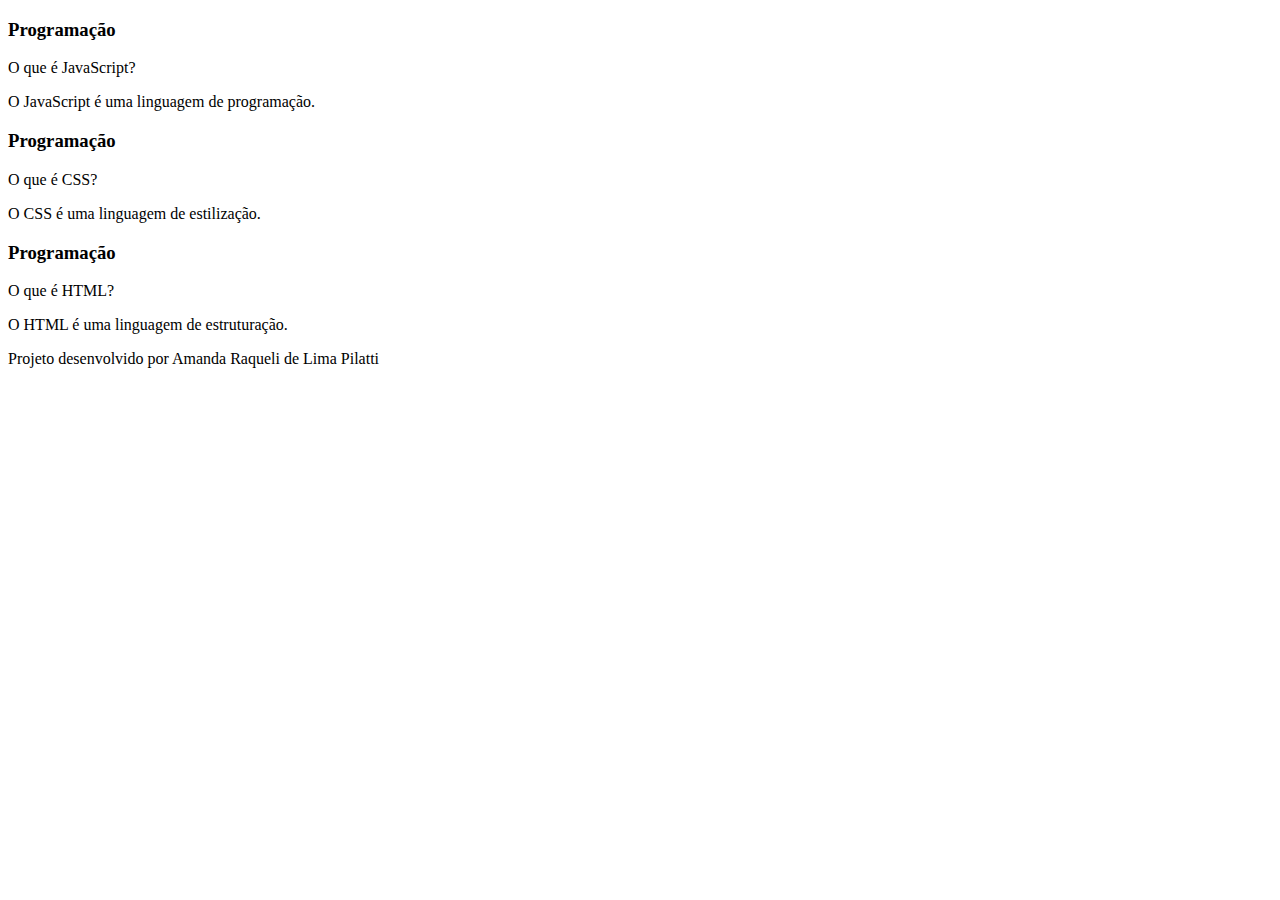
==== index.html @ cbdeaa03 "Add files via upload" ====
<!DOCTYPE html>
<html lang="pt-br">

<head>
    <meta charset="UTF-8">
    <meta name="viewport" content="width=device-width, initial-scale=1.0">
    <title>Flashcards</title>
</head>

<body>
    <main>
        <section id="container">

            <article class="cartao">
                <div class="cartao__conteudo">
                    <h3>Programação</h3>
                    <div class="cartao__conteudo__pergunta">
                        <p>O que é JavaScript?</p>
                    </div>
                    <div class="cartao__conteudo__resposta">
                        <p>O JavaScript é uma linguagem de programação.</p>
                    </div>

                </div>

            </article>

            <article class="cartao"></article>
            <div class="cartao__conteudo">
                <h3>Programação</h3>
                <div class="cartao__conteudo__pergunta">
                    <p>O que é CSS?</p>
                </div>
                <div class="cartao__conteudo__resposta">
                    <p>O CSS é uma linguagem de estilização.</p>
                </div>

            </div>

            </article>

            <article class="cartao"></article>
            <div class="cartao__conteudo">
                <h3>Programação</h3>
                <div class="cartao__conteudo__pergunta">
                    <p>O que é HTML?</p>
                </div>
                <div class="cartao__conteudo__resposta">
                    <p>O HTML é uma linguagem de estruturação.</p>
                </div>

            </div>

            </article>

        </section>
    </main>

    <footer>
        <p>Projeto desenvolvido por Amanda Raqueli de Lima Pilatti</p>

    </footer>

</body>

</html>
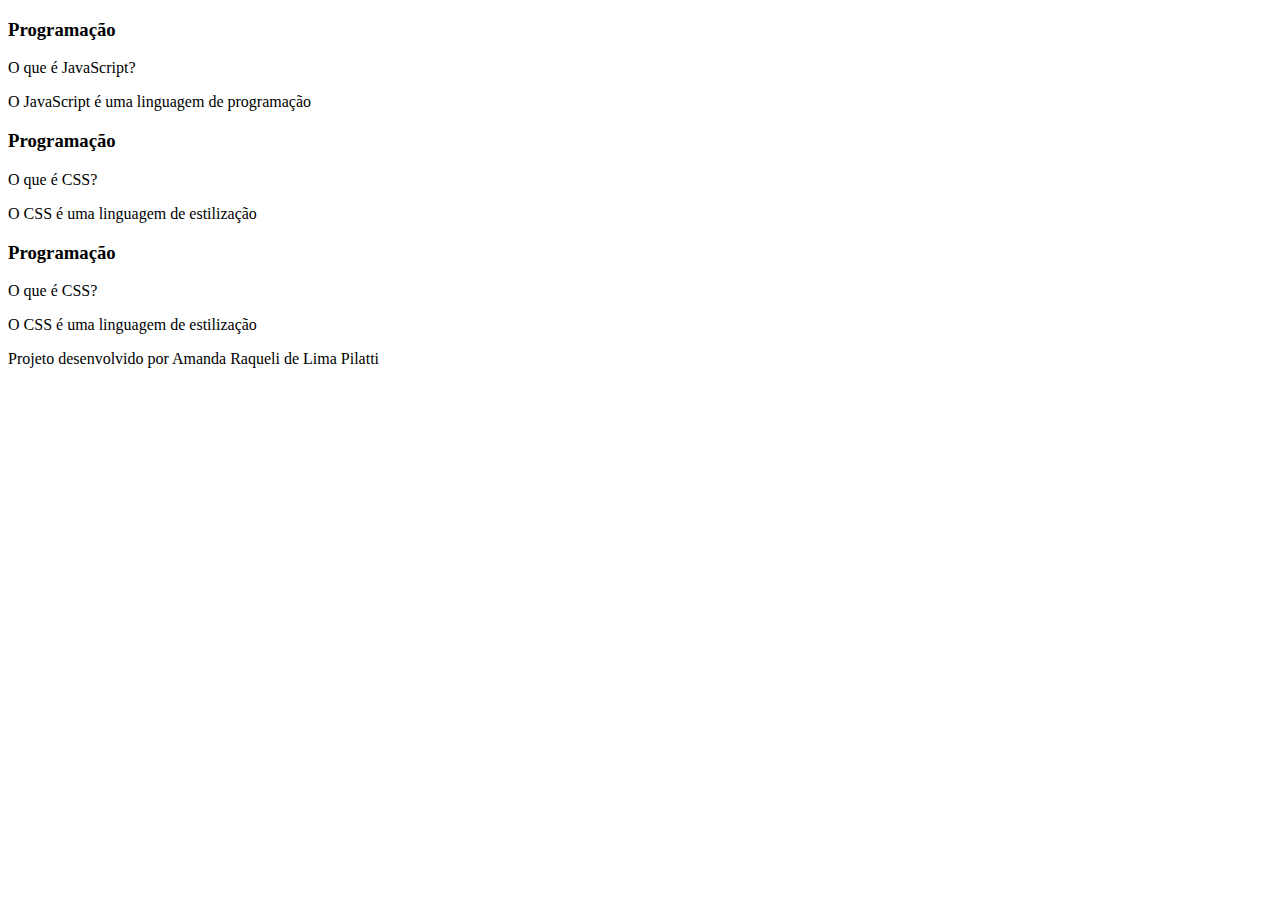
==== commit b16602b8: "Add files via upload" ====
--- a/index.html
+++ b/index.html
@@ -1,16 +1,18 @@
 <!DOCTYPE html>
 <html lang="pt-br">
+
 
 <head>
     <meta charset="UTF-8">
     <meta name="viewport" content="width=device-width, initial-scale=1.0">
-    <title>Flashcards</title>
+    <link rel="stylesheet" href="assets/style.css">
+    <title>Flashcard</title>
 </head>
+
 
 <body>
     <main>
         <section id="container">
-
             <article class="cartao">
                 <div class="cartao__conteudo">
                     <h3>Programação</h3>
@@ -18,49 +20,38 @@
                         <p>O que é JavaScript?</p>
                     </div>
                     <div class="cartao__conteudo__resposta">
-                        <p>O JavaScript é uma linguagem de programação.</p>
+                        <p>O JavaScript é uma linguagem de programação</p>
                     </div>
-
                 </div>
-
             </article>
-
-            <article class="cartao"></article>
-            <div class="cartao__conteudo">
-                <h3>Programação</h3>
-                <div class="cartao__conteudo__pergunta">
-                    <p>O que é CSS?</p>
+            <article class="cartao">
+                <div class="cartao__conteudo">
+                    <h3>Programação</h3>
+                    <div class="cartao__conteudo__pergunta">
+                        <p>O que é CSS?</p>
+                    </div>
+                    <div class="cartao__conteudo__resposta">
+                        <p>O CSS é uma linguagem de estilização</p>
+                    </div>
                 </div>
-                <div class="cartao__conteudo__resposta">
-                    <p>O CSS é uma linguagem de estilização.</p>
+            </article>
+            <article class="cartao">
+                <div class="cartao__conteudo">
+                    <h3>Programação</h3>
+                    <div class="cartao__conteudo__pergunta">
+                        <p>O que é CSS?</p>
+                    </div>
+                    <div class="cartao__conteudo__resposta">
+                        <p>O CSS é uma linguagem de estilização</p>
+                    </div>
                 </div>
-
-            </div>
-
             </article>
-
-            <article class="cartao"></article>
-            <div class="cartao__conteudo">
-                <h3>Programação</h3>
-                <div class="cartao__conteudo__pergunta">
-                    <p>O que é HTML?</p>
-                </div>
-                <div class="cartao__conteudo__resposta">
-                    <p>O HTML é uma linguagem de estruturação.</p>
-                </div>
-
-            </div>
-
-            </article>
-
         </section>
     </main>
-
     <footer>
         <p>Projeto desenvolvido por Amanda Raqueli de Lima Pilatti</p>
-
     </footer>
-
 </body>
 
-</html>+
+</html>
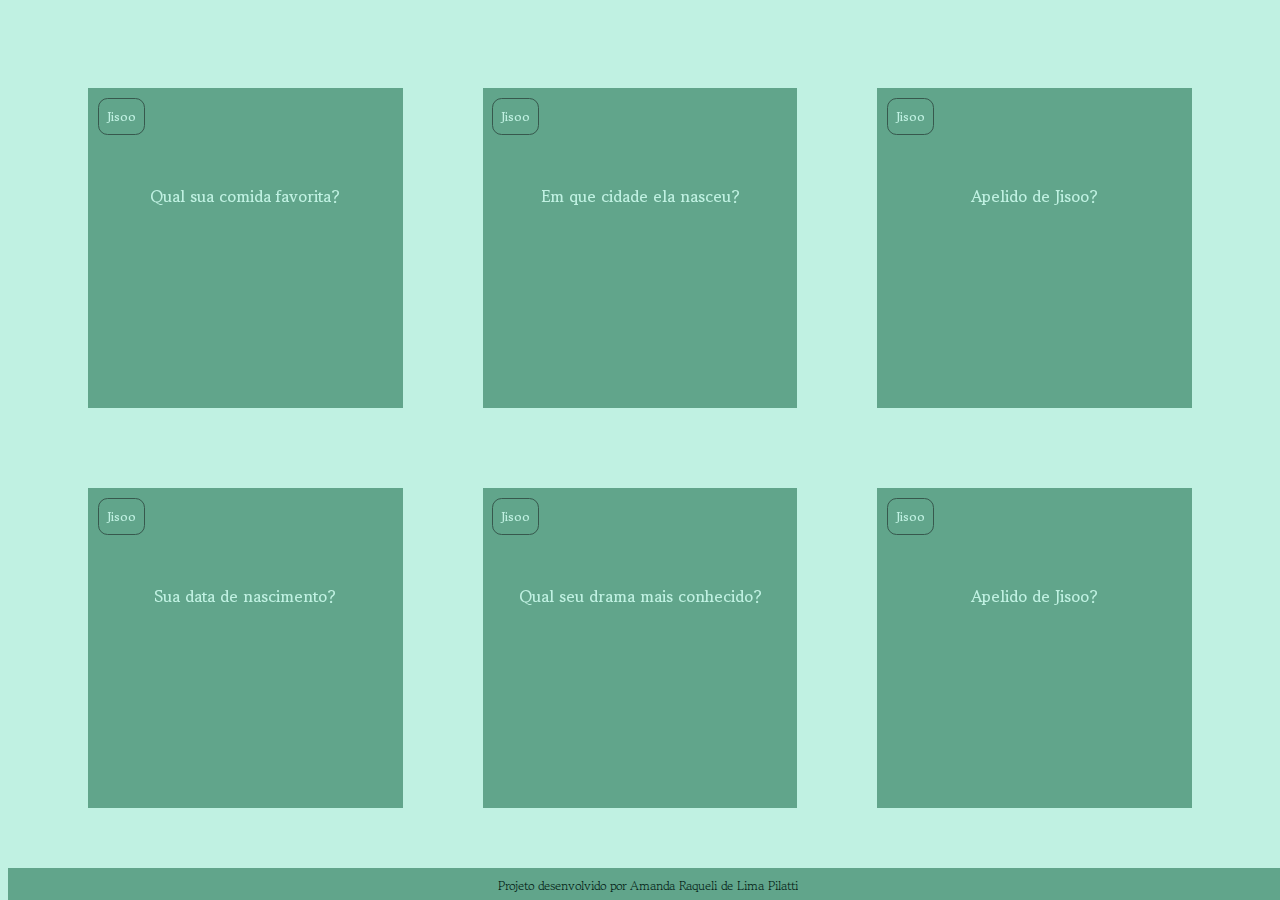
==== commit f742bba4: "Add files via upload" ====
--- a/index.html
+++ b/index.html
@@ -1,57 +1,35 @@
-<!DOCTYPE html>
-<html lang="pt-br">
-
-
-<head>
-    <meta charset="UTF-8">
-    <meta name="viewport" content="width=device-width, initial-scale=1.0">
-    <link rel="stylesheet" href="assets/style.css">
-    <title>Flashcard</title>
-</head>
-
-
-<body>
-    <main>
-        <section id="container">
-            <article class="cartao">
-                <div class="cartao__conteudo">
-                    <h3>Programação</h3>
-                    <div class="cartao__conteudo__pergunta">
-                        <p>O que é JavaScript?</p>
-                    </div>
-                    <div class="cartao__conteudo__resposta">
-                        <p>O JavaScript é uma linguagem de programação</p>
-                    </div>
-                </div>
-            </article>
-            <article class="cartao">
-                <div class="cartao__conteudo">
-                    <h3>Programação</h3>
-                    <div class="cartao__conteudo__pergunta">
-                        <p>O que é CSS?</p>
-                    </div>
-                    <div class="cartao__conteudo__resposta">
-                        <p>O CSS é uma linguagem de estilização</p>
-                    </div>
-                </div>
-            </article>
-            <article class="cartao">
-                <div class="cartao__conteudo">
-                    <h3>Programação</h3>
-                    <div class="cartao__conteudo__pergunta">
-                        <p>O que é CSS?</p>
-                    </div>
-                    <div class="cartao__conteudo__resposta">
-                        <p>O CSS é uma linguagem de estilização</p>
-                    </div>
-                </div>
-            </article>
-        </section>
-    </main>
-    <footer>
-        <p>Projeto desenvolvido por Amanda Raqueli de Lima Pilatti</p>
-    </footer>
-</body>
-
-
-</html>
+<!DOCTYPE html>
+<html lang="pt-br">
+
+<head>
+    <meta charset="UTF-8">
+    <meta name="viewport" content="width=device-width, initial-scale=1.0">
+    <link rel="stylesheet" href="assets/style.css">
+    <title>Flashcard</title>
+</head>
+
+<body>
+    <main>
+        <section id="container">
+            <!-- <article class="cartao">
+                <div class="cartao__conteudo">
+                    <h3>Programação</h3>
+                    <div class="cartao__conteudo__pergunta">
+                        <p>O que é JavaScript?</p>
+                    </div>
+                    <div class="cartao__conteudo__resposta">
+                        <p>O JavaScript é uma linguagem de programação</p>
+                    </div>
+                </div>
+            </article> -->
+        </section>
+    </main>
+    <footer>
+        <p>Projeto desenvolvido por Amanda Raqueli de Lima Pilatti</p>
+    </footer>
+
+    <script src="app.js"></script>
+    <script src="perguntas.js"></script>
+</body>
+
+</html>--- a/assets/style.css
+++ b/assets/style.css
@@ -0,0 +1,98 @@
+@import url('https://fonts.googleapis.com/css2?family=Gowun+Batang:wght@400;700&display=swap');
+
+:root{
+    --font: "Gowun Batang", serif;
+    --cor-1: #c0f1e2;
+    --cor-2: #61a58b;
+    --cor-3: #37584d;
+    --cor-4: #021b14;
+}
+
+body{
+    background: var(--cor-1);
+    color: var(--cor-4);
+    font-family: var(--font);
+}
+
+#container{
+    display: flex;
+    flex-wrap: wrap;
+    justify-content: space-between;
+    padding: 4rem;
+    gap: 3rem;
+}
+
+.cartao{
+    margin: 1rem 1rem;
+    height: 20rem;
+    flex-grow: 1;
+    flex-basis: calc(33% - 6rem);
+}
+
+.cartao__conteudo{
+    background-color: var(--cor-2);
+    text-align: center;
+    height: 100%;
+    transform-style: preserve-3d;
+    transition: transform 300ms ease-in-out;
+}
+
+.cartao__conteudo h3{
+    color: var(--cor-1);
+    border: 1px solid var(--cor-3);
+    text-align: left;
+    padding: 0.5rem;
+    position: absolute;
+    margin: 0.6rem;
+    border-radius: 0.6rem;
+    font-size: 1vw;
+    backface-visibility: hidden;
+}
+
+.cartao__conteudo p{
+    margin-top: 1rem;
+    padding: 2rem;
+    margin-top: 4rem;
+}
+
+.cartao__conteudo__pergunta p{
+    color: var(--cor-1);
+    font-weight: 900;
+}
+
+.cartao__conteudo__resposta{
+    color: var(--cor-1);
+    font-weight: 700;
+}
+
+.cartao.active .cartao__conteudo{
+    transform: rotateY(180deg);
+}
+
+.cartao__conteudo__pergunta,
+.cartao__conteudo__resposta{
+    backface-visibility: hidden;
+    position: absolute;
+    height: 100%;
+    width: 100%;
+}
+
+.cartao__conteudo__resposta{
+    transform: rotateY(180deg);
+}
+
+
+footer{
+    background-color: var(--cor-2);
+    color: var(--cor-4);
+    position: fixed;
+    bottom: 0;
+    width: 100%;
+    height: 2rem;
+}
+
+footer p{
+    text-align: center;
+    font-size: 0.8rem;
+    margin-top: 0.5rem;
+}